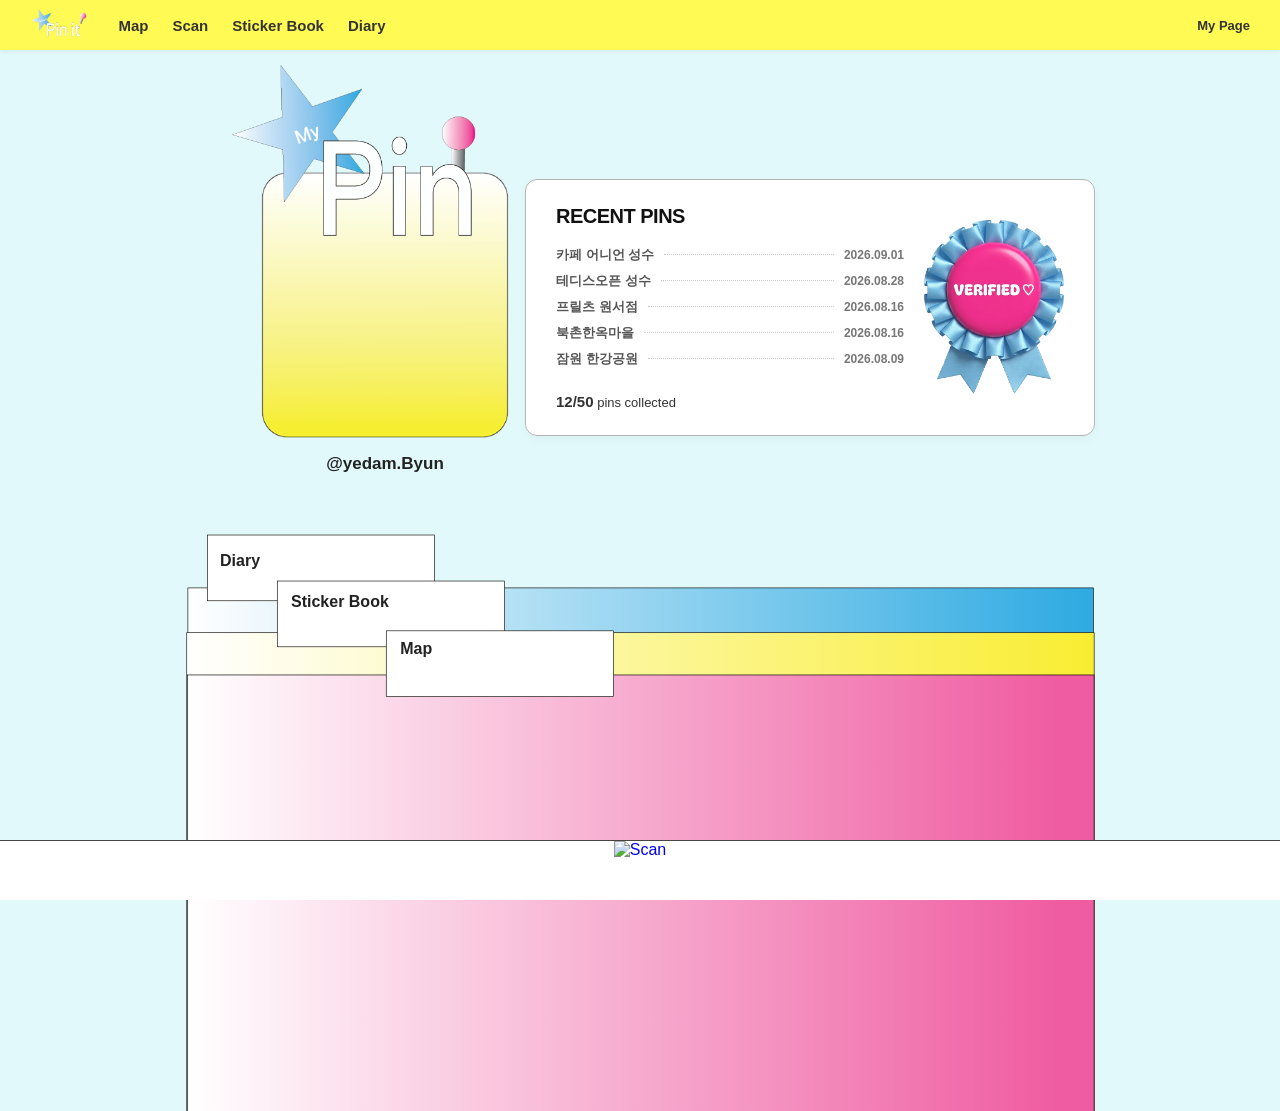
==== 02_main(desk).html @ 7bc17046 "개인 과제 (사이트 연결, 지도api)" ====
<!doctype html>
<html lang="ko">
  <head>
    <meta charset="UTF-8" />
    <meta name="viewport" content="width=device-width, initial-scale=1.0" />
    <title>Pin it - 메인</title>
    <link rel="stylesheet" href="./02_main(desk).css" />
  </head>
  <body>
    <!-- 1. 상단 노란색 네비게이션 바 -->
    <header class="navbar">
      <div class="nav-left">
        <a href="./02_main(desk).html">
          <img src="./img/로고_이미지_글씨만.png" alt="Pin it" class="nav-logo" />
        </a>
        <nav class="nav-menu">
          <a href="./map(desk).html">Map</a>
          <a href="./scan(desk).html">Scan</a>
          <a href="./sticker Book(desk).html">Sticker Book</a>
          <a href="./diay_daily(desk).html">Diary</a>
        </nav>
      </div>
      <div class="nav-right">
        <a href="#" class="my-page-link">My Page</a>
      </div>
    </header>

    <!-- 2. 메인 컨텐츠 영역 -->
    <main class="main-container">
      <!-- 프로필 & RECENT PINS 섹션 -->
      <section class="profile-section">
        <!-- 프로필 카드 -->
        <div class="profile-card">
          <div class="profile-frame-wrapper">
            <img
              src="./img/마이핀-2.png"
              alt="My pin_logo"
              class="star-badge"
            />
            <div class="yellow-profile-box">
              <img src="./img/프로필.png" alt="Profile" class="profile-img" />
            </div>
          </div>
          <h2 class="user-handle">@yedam.Byun</h2>
        </div>

        <!-- RECENT PINS 카드 -->
        <div class="recent-pins-card">
          <div class="pins-info">
            <h3 class="pins-title">RECENT PINS</h3>
            <ul class="pins-list">
              <li>
                <span>카페 어니언 성수</span><span class="dots"></span
                ><span class="date">2026.09.01</span>
              </li>
              <li>
                <span>테디스오픈 성수</span><span class="dots"></span
                ><span class="date">2026.08.28</span>
              </li>
              <li>
                <span>프릴츠 원서점</span><span class="dots"></span
                ><span class="date">2026.08.16</span>
              </li>
              <li>
                <span>북촌한옥마을</span><span class="dots"></span
                ><span class="date">2026.08.16</span>
              </li>
              <li>
                <span>잠원 한강공원</span><span class="dots"></span
                ><span class="date">2026.08.09</span>
              </li>
            </ul>
            <p class="pins-count"><strong>12/50</strong> pins collected</p>
          </div>

          <div class="badge-area">
            <img
              src="./img/도장 최종+.png"
              alt="Verified Ribbon Badge"
              class="badge-img"
            />
          </div>
        </div>
      </section>

      <!-- 3. 메인 보드판 섹션 -->
      <section class="main-board-wrapper">
        <img
          src="./img/메뉴 즐겨찾기 최종.svg"
          alt="Main Board"
          class="board-bg-img"
        />

        <div class="tab-click-layer">
          <a href="#" class="tab-link diary-link">Diary</a>
          <a href="#" class="tab-link sticker-link">Sticker Book</a>
          <a href="#" class="tab-link map-link">Map</a>
        </div>
      </section>
    </main>
    <!-- .main-container 끝 -->

    <!-- 5. 하단 고정 하얀색 바 -->
    <div class="bottom-bar"></div>

    <!-- Scan 버튼----->
    <div class="bottom-bar">
      <a href="scan.html" class="map-icon-btn scan-btn">
        <img src="../yedam.github.io/img/scan icon.svg" alt="Scan" />
      </a>
    </div>
  </body>
</html>
---- 02_main(desk).css ----
/* 기본 초기화 */
* {
  margin: 0;
  padding: 0;
  box-sizing: border-box;
  font-family: sans-serif;
}

body {
  width: 100vw;
  min-height: 100vh;
  background-color: #e2f9fb;
  position: relative;
  overflow-x: hidden;
}

/* 1. 상단 네비게이션 바 */
.navbar {
  width: 100%;
  height: 50px;
  background-color: #fffb54;
  display: flex;
  justify-content: space-between;
  align-items: center;
  padding: 0 30px;
  box-shadow: 0 2px 4px rgba(0, 0, 0, 0.05);
}

.nav-left {
  display: flex;
  align-items: center;
  gap: 30px;
}

.nav-logo {
  height: 28px;
  width: auto;
}

.nav-menu {
  display: flex;
  gap: 24px;
}

.nav-menu a {
  text-decoration: none;
  color: #333;
  font-weight: bold;
  font-size: 15px;
}

.my-page-link {
  text-decoration: none;
  color: #333;
  font-weight: bold;
  font-size: 13px;
}

/* 2. 메인 레이아웃 컨테이너 */
.main-container {
  width: 100%;
  max-width: 950px;
  margin: 0 auto;
  padding: 40px 20px 0 20px;
}

/* 3. 프로필 & RECENT PINS 상단 그리드 섹션 */
.profile-section {
  display: grid;
  grid-template-columns: 300px 1fr;
  gap: 40px;
  align-items: center;
  margin-bottom: 50px;
}

/* 3-1. 왼쪽 프로필 카드 (통째로 아래로 위치 조정) */
.profile-card {
  display: flex;
  flex-direction: column;
  align-items: center;
  margin-top: 40px; /* 👈 숫자를 늘리거나 줄여서 전체 높이를 내려주세요 */
}

.profile-frame-wrapper {
  position: relative;
  width: 250px;
}

/* 별 장식 위치 조절 */
.star-badge {
  position: absolute;
  top: -80px;
  left: 20px;
  width: 250px;
  z-index: 2;
}

/* 노란색 통이미지 박스 */
.yellow-profile-box {
  width: 100%;

 
 
}

.yellow-profile-box img {
  width: 350px;
  
 
}

/* 닉네임 */
.user-handle {
  margin-left: 100px;
  margin-top: -30px;
  font-size: 17px;
  font-weight: 750;
  color: #222;
}

/* 3-2. 오른쪽 RECENT PINS 카드 */
.recent-pins-card {
  background-color: #ffffff;
  border: 1px solid #b5b5b5;
  border-radius: 12px;
  padding: 25px 30px;
  display: flex;
  justify-content: space-between;
  align-items: center;
  box-shadow: 0 4px 10px rgba(0,0,0,0.03);
  margin-top: 50px;
  min-width: 280px;
}

.pins-info {
  flex: 1;
  padding-right: 20px;
}

.pins-title {
  font-size: 20px;
  font-weight: 900;
  color: #111;
  margin-bottom: 18px;
  letter-spacing: -0.5px;
}

.pins-list {
  list-style: none;
  display: flex;
  flex-direction: column;
  gap: 8px;
  white-space: nowrap;
}

.pins-list li {
  display: flex;
  align-items: center;
  font-size: 13px;
  color: #555;
  font-weight: 600;
}

/* 점선 구분선 */
.pins-list .dots {
  flex: 1;
  border-bottom: 1px dotted #ccc;
  margin: 0 10px;
}

.pins-list .date {
  color: #777;
  font-size: 12px;
}

/* 하단 카운트 */
.pins-count {
  margin-top: 25px;
  font-size: 13px;
  color: #333;
}

.pins-count strong {
  font-size: 15px;
}

/* 오른쪽 리본 배지 */
.badge-img {
  width: 140px;
  height: auto;
  display: block;
}
/*메뉴(파일)*/
/* 3. 메인 보드판 통이미지 섹션 */
.main-board-wrapper {
  position: relative;
  width: 100%;
  margin-top: 30px;
  margin-bottom: 0;
}

/* 보드판 배경 이미지 */
.board-bg-img {
  width: 100%;
  height: auto;
  display: block;
}

/* 탭 글자 클릭 레이어 */
.tab-click-layer {
  position: absolute;
  top: 0;
  left: 0;
  width: 100%;
  height: 100%;
  pointer-events: none; /* 배경 여백 클릭 투과 */
}

/* 탭 글자 공통 속성 */
.tab-link {
  position: absolute;
  pointer-events: auto; /* 글자 부분만 클릭 가능 */
  text-decoration: none;
  color: #222;
  font-size: 16px;
  font-weight: 800;
  display: flex;
  align-items: center;
  padding-left: 15px;
}

/* 이미지 속 각 하얀 박스 위치에 맞춘 좌표 (필요 시 % 수치 미세 조절) */
.diary-link {
  top: 1.5%;
  left: 2.2%;
  width: 22.5%;
  height: 9.5%;
}

.sticker-link {
  top: 7%;
  left: 10%;
  width: 25.2%;
  height: 12.5%;
}

.map-link {
  top: 15%;
  left: 22%;
  width: 25.2%;
  height: 12.5%;
}

/* 4. 맨 아래 Scan 통이미지 바 */
.bottom-scan-wrapper {
 width: 100%;
  max-width: 920px;
  
  margin: -2px auto 0 auto; 
  padding: 0;
}

.scan-img-link {
display: block;
  width: 100%;
}
/* 하단 고정 하얀색 바 */
.bottom-bar {
  position: fixed;
  bottom: 0;
  left: 0;
  width: 100%;
  height: 60px;
  background-color: #ffffff;
  border-top: 1px solid #454545;
  z-index: 1000; /* 하얀 바 레이어 높음 */

  /* 내부 Scan 버튼을 화면 중앙에 배치 */
  display: flex;
  justify-content: center;
  align-items: center;
}

/* Scan 버튼 위치 및 z-index 설정 */
.scan-btn {
  position: relative;
  z-index: 1001; /* 하얀 바(1000)보다 위에 보이도록 설정 */
  display: flex;
  justify-content: center;
  align-items: center;
  text-decoration: none;
}

/* Scan 버튼 이미지 설정 */
.scan-btn img {
  height: 55px; /* 원하시는 버튼 높이 */
  width: auto;
  display: block;
  /* 필요 시 버튼이 하얀 바 위로 약간 튀어나오게 조정 */
  margin-top: -5px; 
}
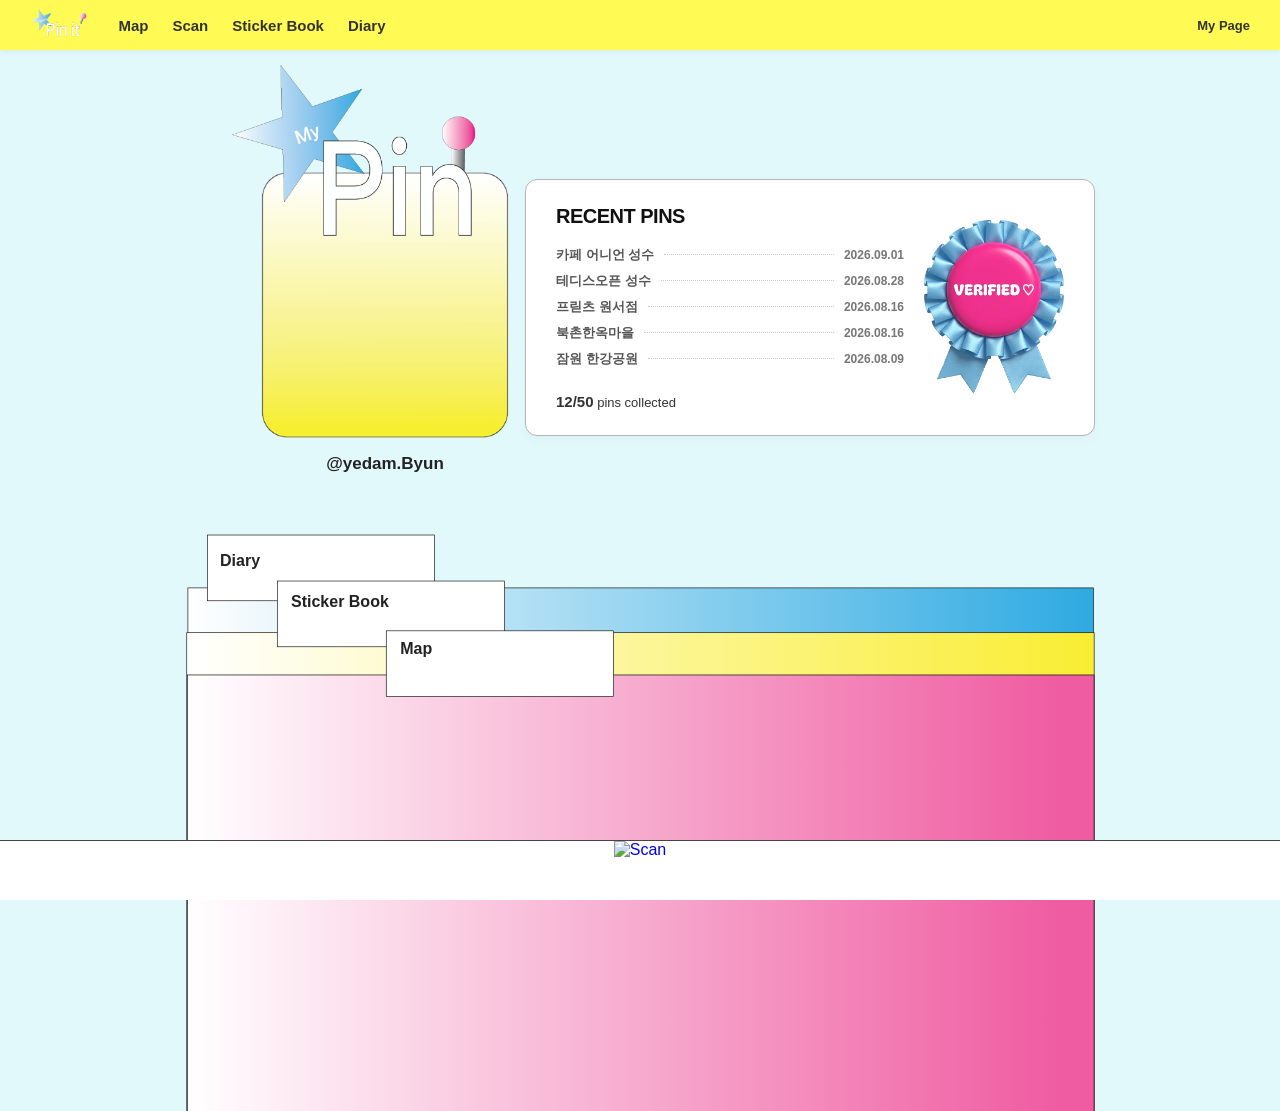
==== commit c489ac3e: "프릳츠 수정" ====
--- a/02_main(desk).html
+++ b/02_main(desk).html
@@ -11,7 +11,11 @@
     <header class="navbar">
       <div class="nav-left">
         <a href="./02_main(desk).html">
-          <img src="./img/로고_이미지_글씨만.png" alt="Pin it" class="nav-logo" />
+          <img
+            src="./img/로고_이미지_글씨만.png"
+            alt="Pin it"
+            class="nav-logo"
+          />
         </a>
         <nav class="nav-menu">
           <a href="./map(desk).html">Map</a>
@@ -58,7 +62,7 @@
                 ><span class="date">2026.08.28</span>
               </li>
               <li>
-                <span>프릴츠 원서점</span><span class="dots"></span
+                <span>프릳츠 원서점</span><span class="dots"></span
                 ><span class="date">2026.08.16</span>
               </li>
               <li>
